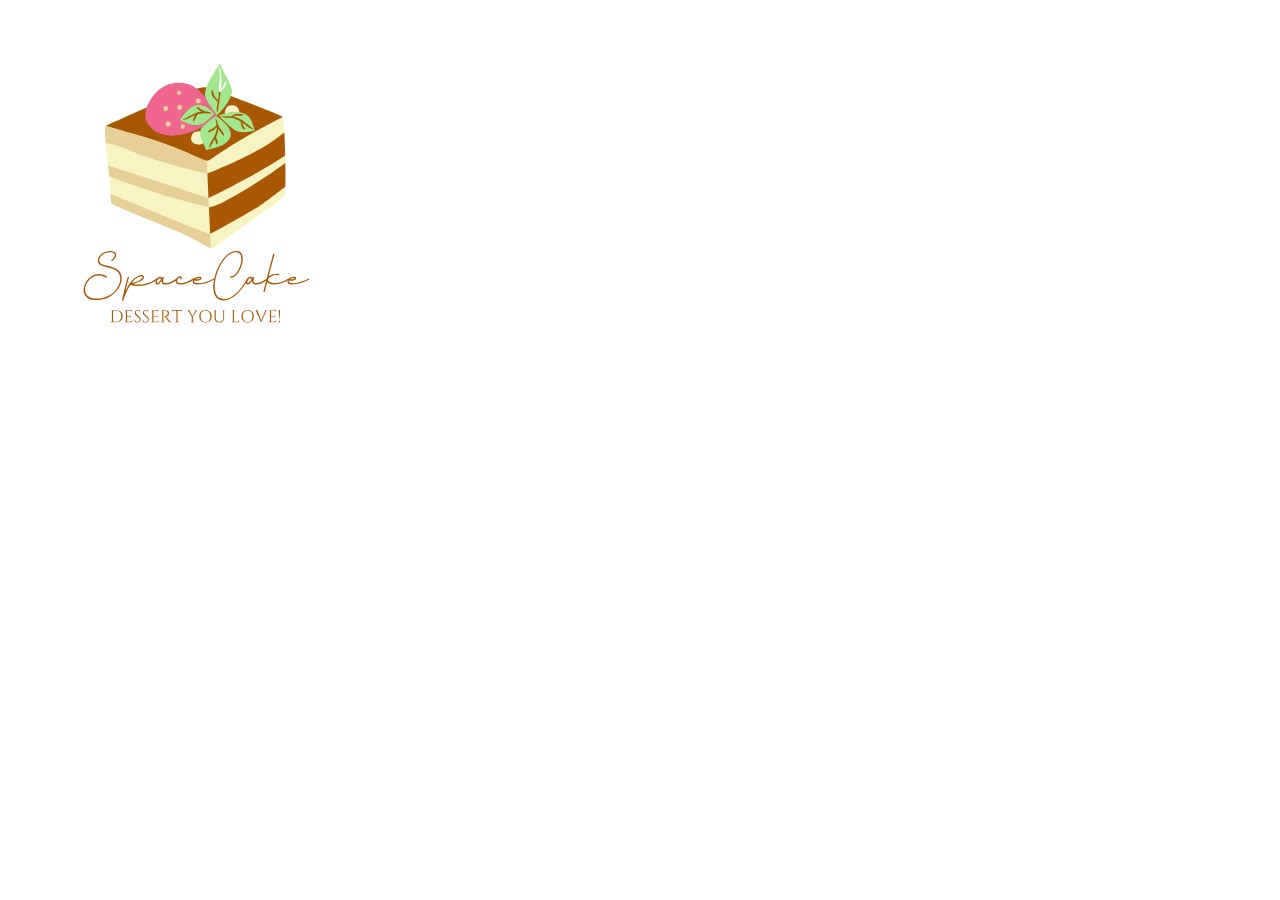
==== index.html @ 86345d09 "first commit" ====
<!DOCTYPE html>
<html lang="en">
<head>
    <meta charset="UTF-8">
    <meta http-equiv="X-UA-Compatible" content="IE=edge">
    <meta name="viewport" content="width=device-width, initial-scale=1.0">
    <title>Document</title>
</head>
<body>
    <header>
        <div>
            <img src="/public/assets/bakery.svg" alt="">
        </div>
        <div>
            <nav>
                <li>
                    <ul></ul>
                    <ul></ul>
                    <ul></ul>
                    <ul></ul>
                </li>
            </nav>
        </div>
    </header>
    <div id="main-content">

    </div>
    <footer>

    </footer>
</body>
</html>
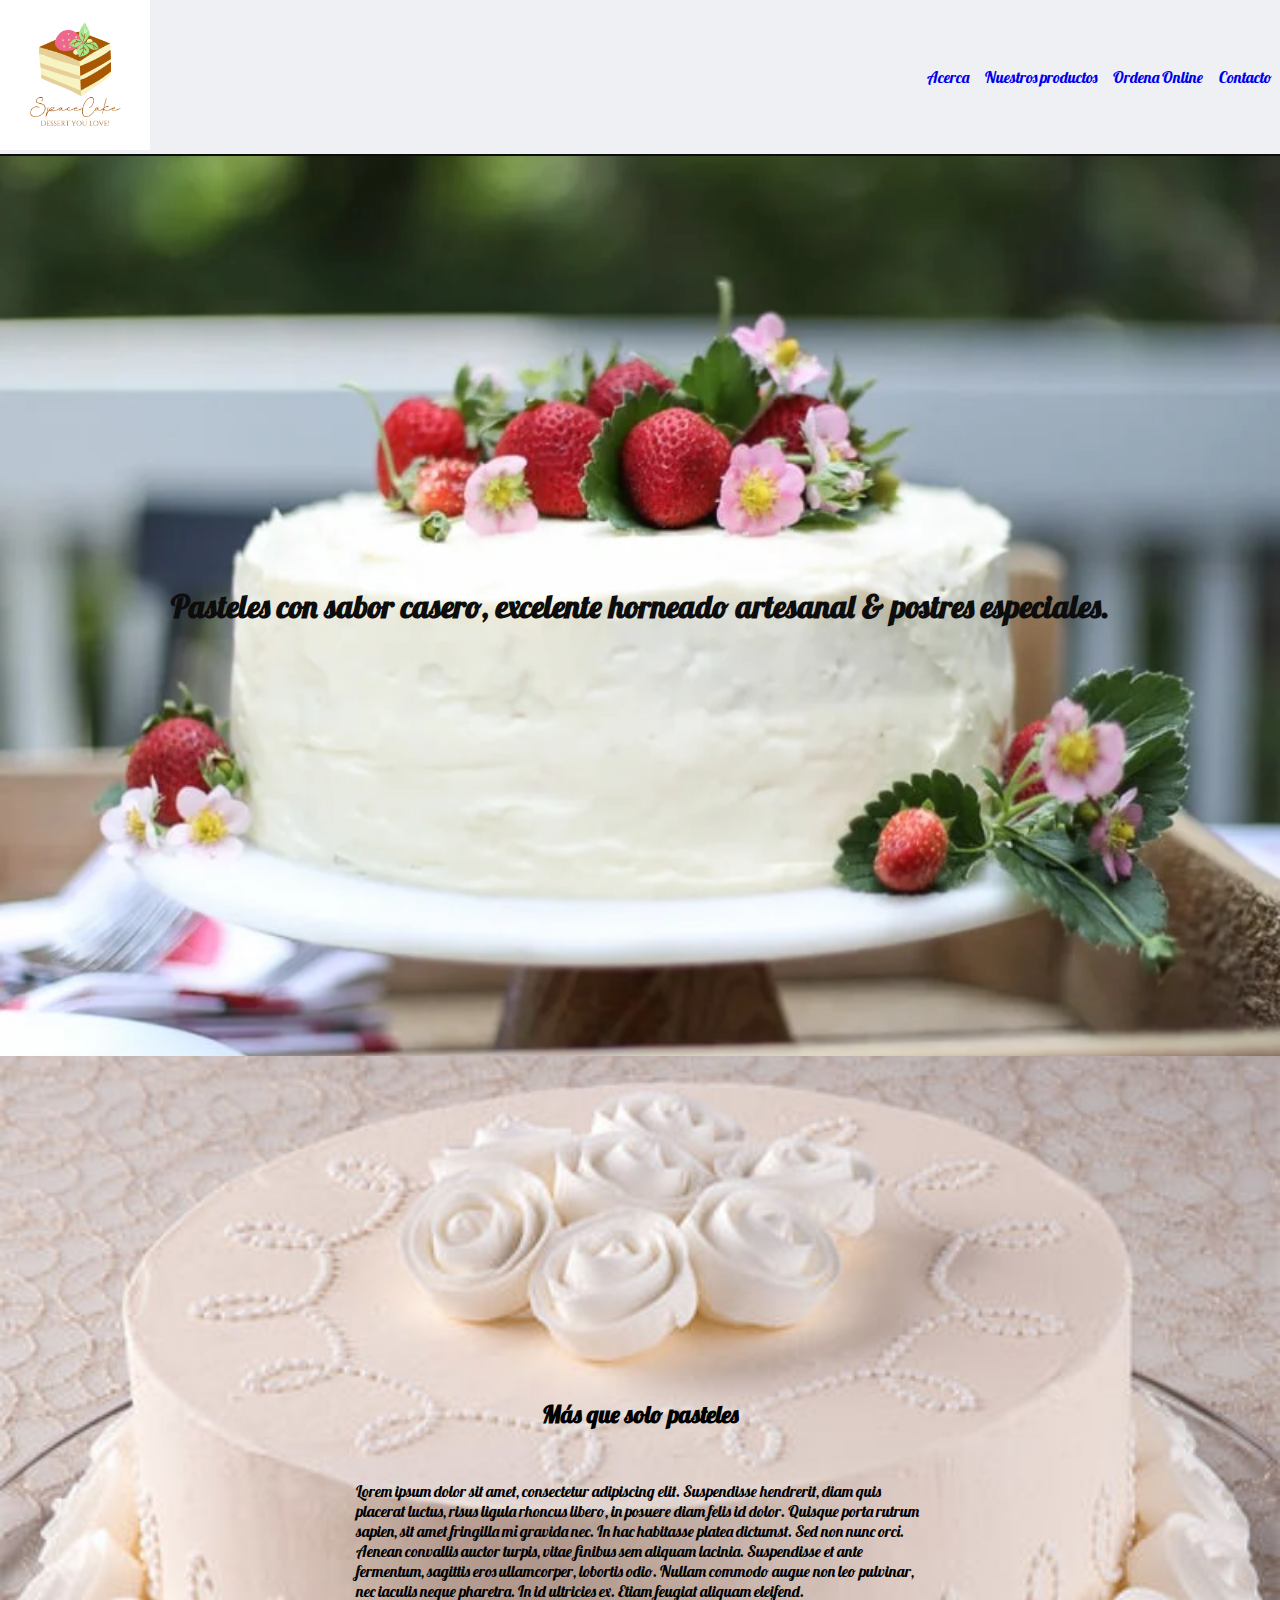
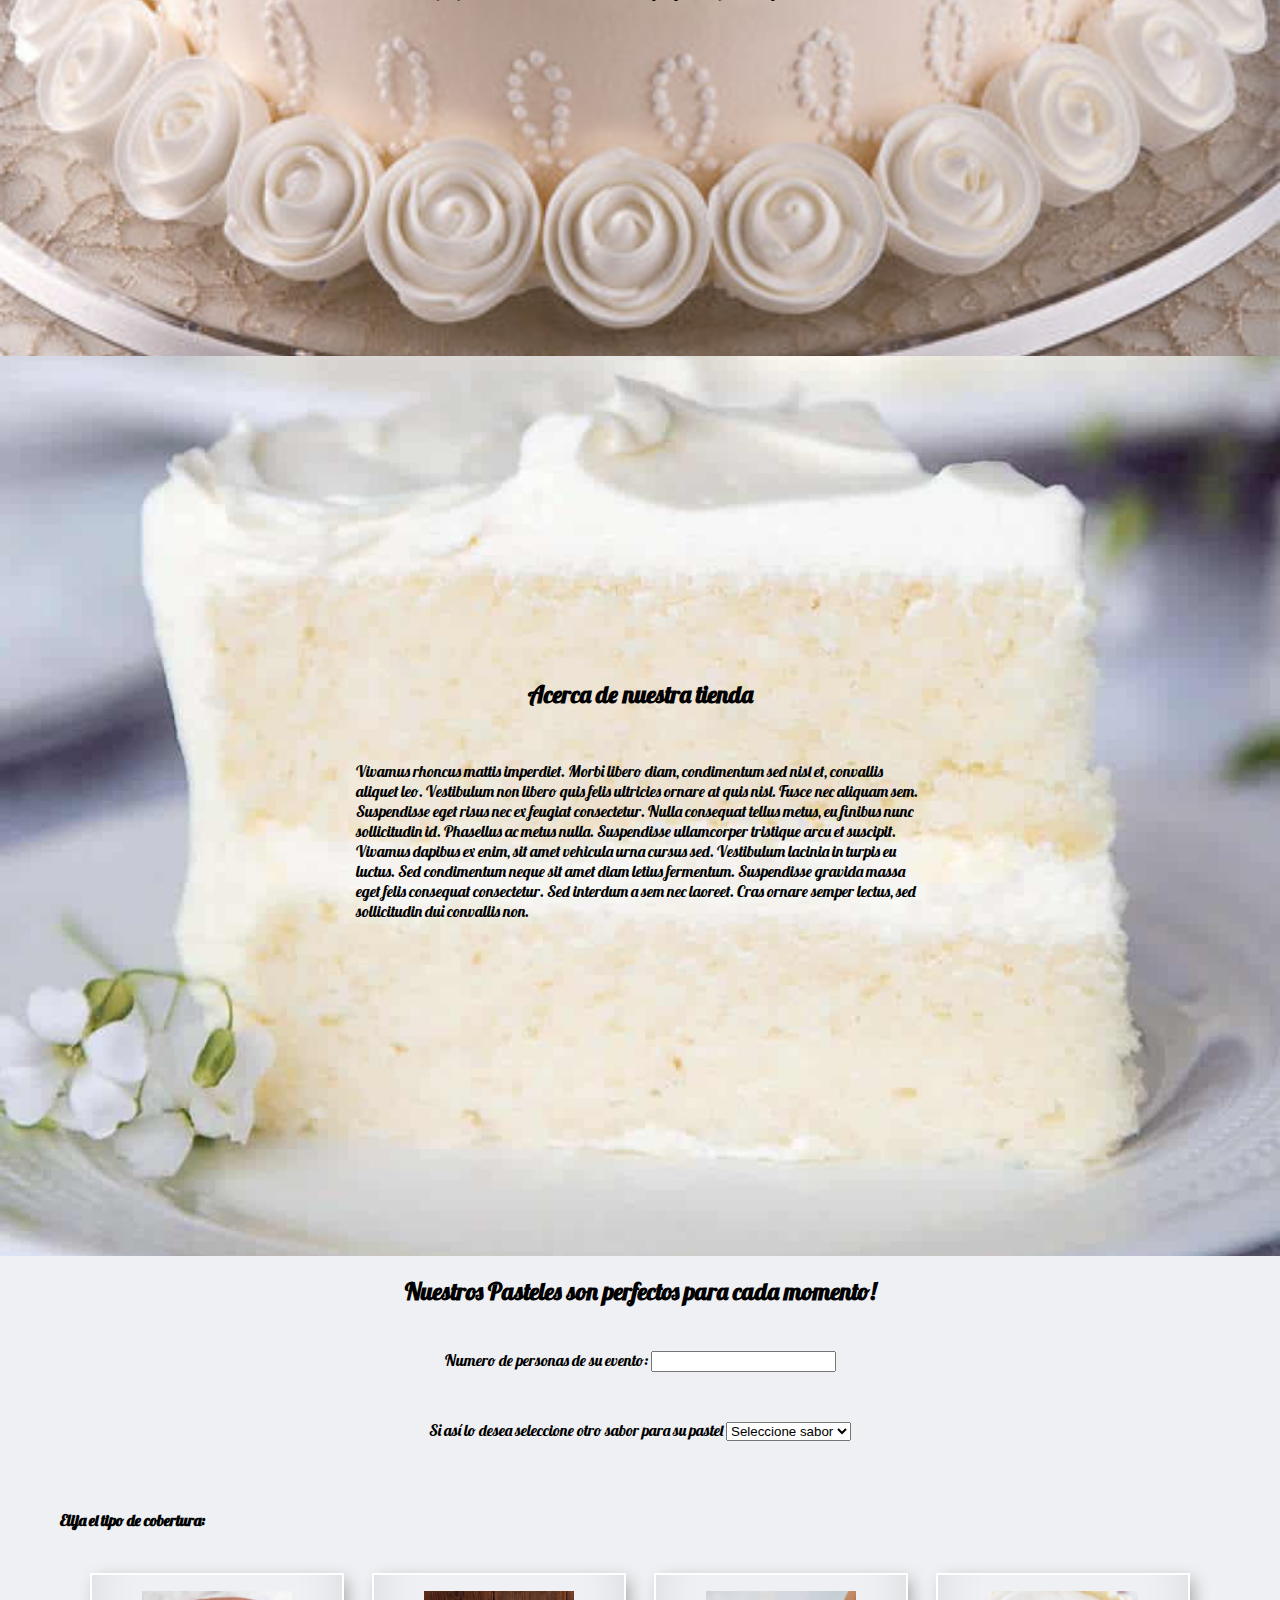
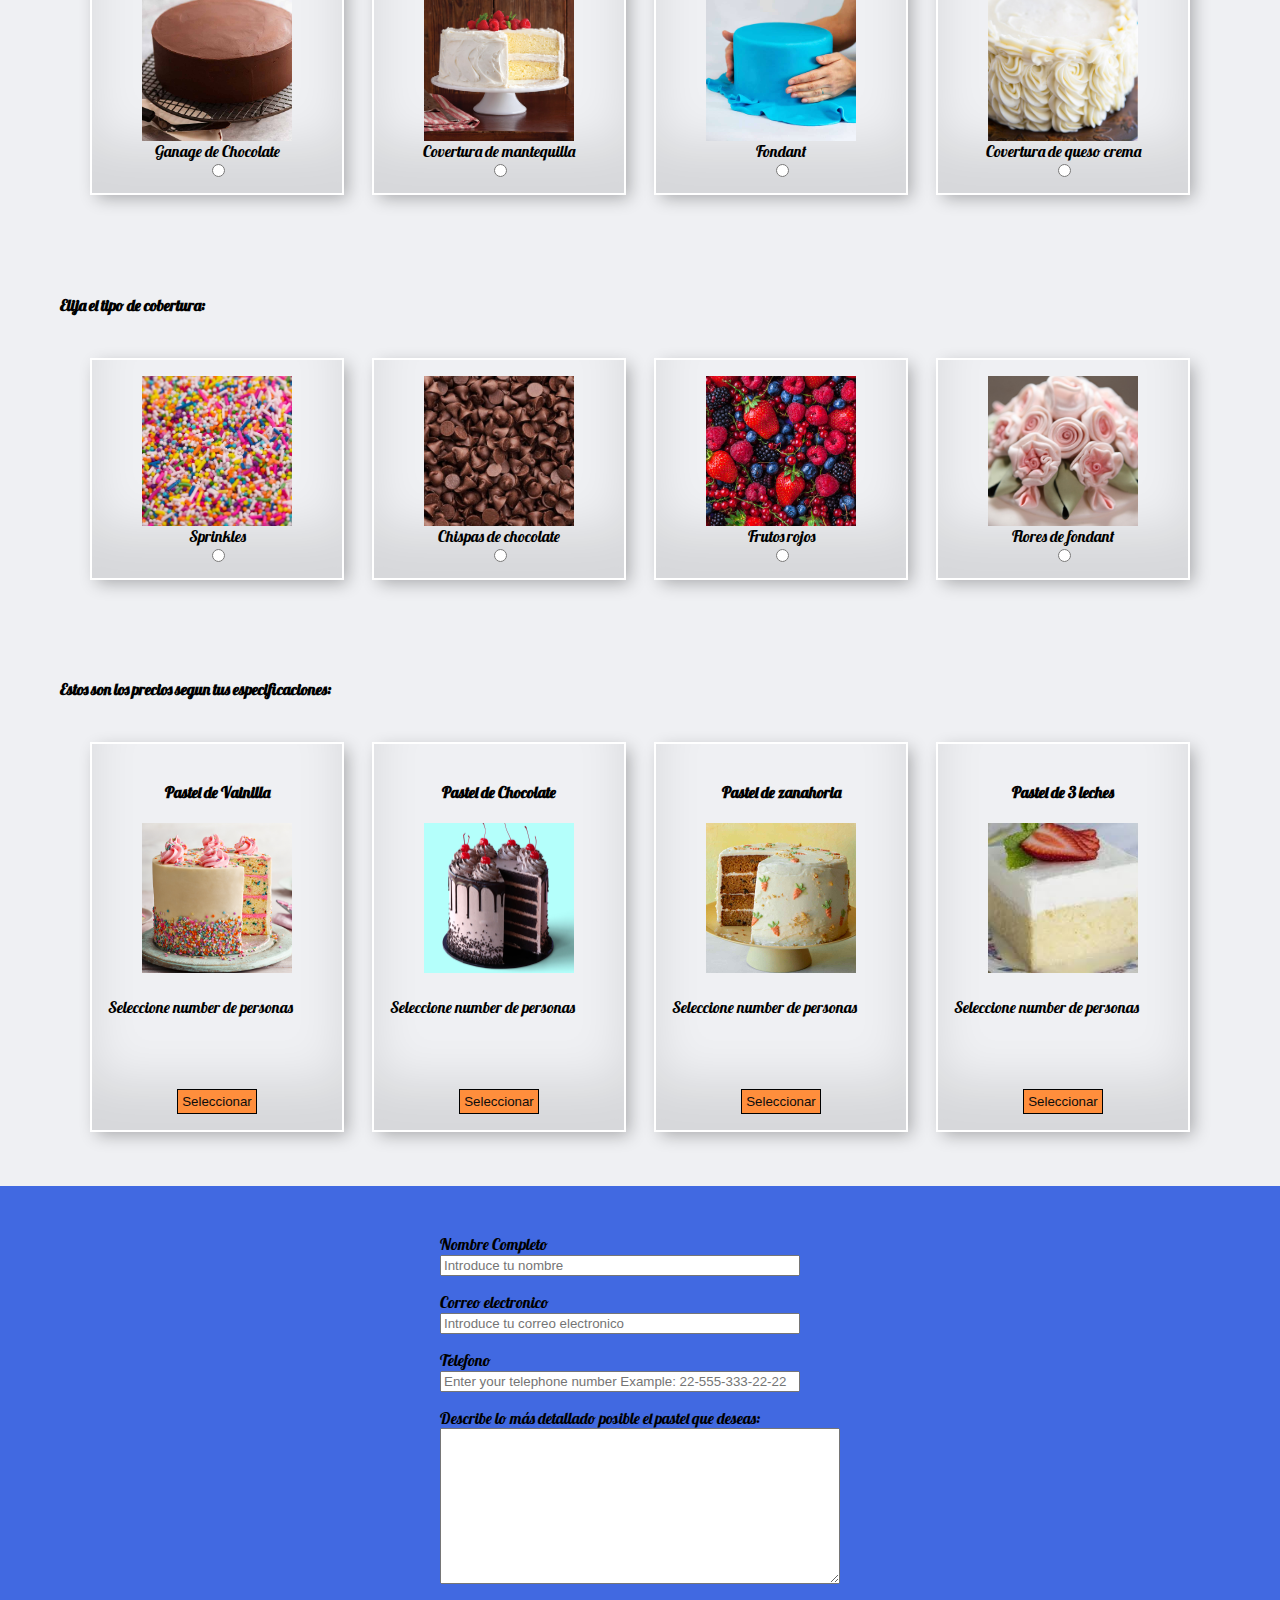
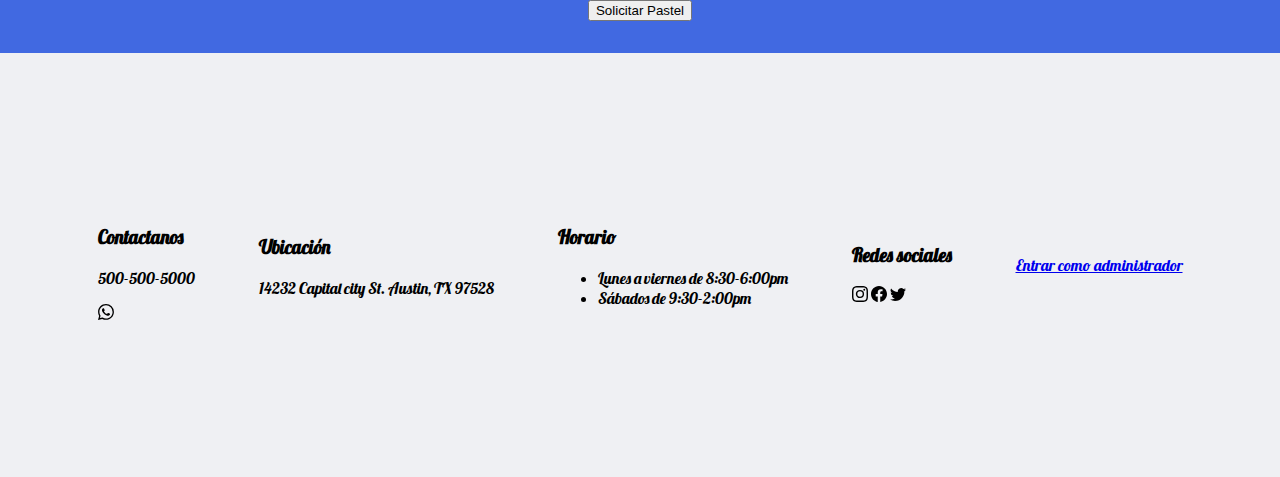
==== commit 83520f77: "add: landing page and functionality" ====
--- a/index.html
+++ b/index.html
@@ -4,29 +4,200 @@
     <meta charset="UTF-8">
     <meta http-equiv="X-UA-Compatible" content="IE=edge">
     <meta name="viewport" content="width=device-width, initial-scale=1.0">
-    <title>Document</title>
+    <link rel="stylesheet" href="index.css">
+    <link rel="preconnect" href="https://fonts.googleapis.com">
+    <link rel="preconnect" href="https://fonts.gstatic.com" crossorigin>
+    <link href="https://fonts.googleapis.com/css2?family=Lobster&display=swap" rel="stylesheet">
+    <title>SpaceCake</title>
 </head>
 <body>
     <header>
         <div>
-            <img src="/public/assets/bakery.svg" alt="">
+            <img src="/public/assets/bakery.png" alt="logo">
         </div>
         <div>
             <nav>
-                <li>
-                    <ul></ul>
-                    <ul></ul>
-                    <ul></ul>
-                    <ul></ul>
-                </li>
+                <ul>
+                    <li><a href="#about">Acerca</a></li>
+                    <li><a href="#products">Nuestros productos</a></li>
+                    <li><a href="#online-order">Ordena Online</a></li>
+                    <li><a href="#contact">Contacto</a></li>
+                </ul>
             </nav>
         </div>
     </header>
     <div id="main-content">
-
+        <section id="about">
+            <div id="welcome-div">
+                <h1>Pasteles con sabor casero, excelente horneado artesanal & postres especiales.</h1>
+                
+            </div>
+            <div>
+                <h2>
+                    Más que solo pasteles
+                </h2>
+                <p>Lorem ipsum dolor sit amet, consectetur adipiscing elit. Suspendisse hendrerit, diam quis placerat luctus, risus ligula rhoncus libero, in posuere diam felis id dolor. Quisque porta rutrum sapien, sit amet fringilla mi gravida nec. In hac habitasse platea dictumst. Sed non nunc orci. Aenean convallis auctor turpis, vitae finibus sem aliquam lacinia. Suspendisse et ante fermentum, sagittis eros ullamcorper, lobortis odio. Nullam commodo augue non leo pulvinar, nec iaculis neque pharetra. In id ultricies ex. Etiam feugiat aliquam eleifend.</p>
+            </div>
+            <div>
+                <h2>Acerca de nuestra tienda</h2>
+                <p>Vivamus rhoncus mattis imperdiet. Morbi libero diam, condimentum sed nisl et, convallis aliquet leo. Vestibulum non libero quis felis ultricies ornare at quis nisl. Fusce nec aliquam sem. Suspendisse eget risus nec ex feugiat consectetur. Nulla consequat tellus metus, eu finibus nunc sollicitudin id. Phasellus ac metus nulla. Suspendisse ullamcorper tristique arcu et suscipit. Vivamus dapibus ex enim, sit amet vehicula urna cursus sed. Vestibulum lacinia in turpis eu luctus. Sed condimentum neque sit amet diam letius fermentum. Suspendisse gravida massa eget felis consequat consectetur. Sed interdum a sem nec laoreet. Cras ornare semper lectus, sed sollicitudin dui convallis non.</p>
+            </div>
+        </section>
+        <section id="products">
+            <h2>Nuestros Pasteles son perfectos para cada momento!</h2>
+            
+            <div id="numberPersonInput">
+                <label for="numberVainilla">Numero de personas de su evento:</label>
+                <input type="number" id="numberPeople" onchange="priceSetting()" required>
+            </div>
+            <div id="secondaru-flavor">
+                <label>Si así lo desea seleccione otro sabor para su pastel</label>
+                <select id="secondaryFlavourValue" name="secondaryflavor" onchange="priceSetting()">
+                    <option style="color: lightgray;" disabled selected value>Seleccione sabor</option>
+                    <option value="Vainilla">Vainilla</option>
+                    <option value="Chocolate">Chocolate</option>
+                    <option value="Zanahoria">Zanahoria</option>
+                    <option value="3 leches">3 leches</option>
+                </select>
+            </div>
+            <div id="coverType">
+                <h4>Elija el tipo de cobertura:</h4>
+                <div class="block-package-container">
+                    <div class="block-package">
+                        <img src="/public/assets/ganache-choco-deco.png" alt="ganache-choco-deco">
+                        <label for="chocoGanage">Ganage de Chocolate</label>
+                        <input type="radio" id="chocoGanage" name="coverTypeinput" value="ganageChocolate" onchange="priceSetting()">
+                    </div>
+                    <div class="block-package">
+                        <img src="/public/assets/buttermilk-deco.png" alt="buttermilk-deco">
+                        <label for="butterCover">Covertura de mantequilla</label>
+                        <input type="radio" id="butterCover" name="coverTypeinput" value="buttermilkdeco" onchange="priceSetting()">
+                    </div>
+                    <div class="block-package">
+                        <img src="/public/assets/fondant-deco.png" alt="fondant-deco">
+                        <label for="fondant">Fondant</label>
+                        <input type="radio" id="fondant"  name="coverTypeinput" value="fondant" onchange="priceSetting()">
+                    </div>
+                    <div class="block-package">
+                        <img src="/public/assets/cream-cheese-deco.png" alt="cream-cheese-deco">
+                        <label for="creamCheese">Covertura de queso crema</label>
+                        <input type="radio" id="creamCheese" name="coverTypeinput" value="creamCheese" onchange="priceSetting()">
+                    </div>
+                </div>
+            </div>
+            <div id="decoType">
+                <h4>Elija el tipo de cobertura:</h4>
+                <div class="block-package-container">
+                    <div  class="block-package">
+                        <img src="/public/assets/sprinkles.png" alt="sprinkles">
+                        <label for="sprinkles">Sprinkles</label>
+                        <input type="radio" id="sprinkles" name="decoTypeinput" value="sprinkles" onchange="priceSetting()">
+                    </div>
+                    <div  class="block-package">
+                        <img src="/public/assets/chocolate-chips.png" alt="chocolate-chips">
+                        <label for="chocolateChips">Chispas de chocolate</label>
+                        <input type="radio" id="chocolateChips" name="decoTypeinput" value="chocolateChips" onchange="priceSetting()">
+                    </div>
+                    <div  class="block-package">
+                        <img src="/public/assets/cranberry.png" alt="cranberry">
+                        <label for="cranberry">Frutos rojos</label>
+                        <input type="radio" id="cranberry" name="decoTypeinput" value="cranberry" onchange="priceSetting()">
+                    </div>
+                    <div  class="block-package">
+                        <img src="/public/assets/fondant-flowers.png" alt="fondant-flowers">
+                        <label for="fondantFlowers">Flores de fondant</label>
+                        <input type="radio" id="fondantFlowers" name="decoTypeinput" value="fondantFlowers" onchange="priceSetting()">
+                    </div>
+                </div>
+            </div>
+            <div>
+                <h4>Estos son los precios segun tus especificaciones:</h4>
+                <div class="block-package-container">
+                    <div class="block-package">
+                        <h4 id="vaititle">Pastel de Vainilla</h4>
+                        <img src="/public/assets/funfetti-cake.png" alt="Vainilla cake">
+                        <div id="pricevai">Seleccione number de personas</div>
+                        <div class="priceCake"></div>
+                        <Button onclick="handleClick('vai')">Seleccionar</Button>
+                    </div>
+                    <div class="block-package">
+                        <h4 id="chocotitle">Pastel de Chocolate</h4>
+                        <img src="/public/assets/chocolate-cake.png" alt="Chocolate cake">
+                        <div id="pricechoco">Seleccione number de personas</div>
+                        <div class="priceCake"></div>
+                        <Button onclick="handleClick('choco')">Seleccionar</Button>
+                    </div>
+                    <div class="block-package">
+                        <h4 id="cartitle">Pastel de zanahoria</h4>
+                        <img src="/public/assets/carrot-cake.png" alt="Carrot cake">
+                        <div id="pricecar">Seleccione number de personas</div>
+                        <div class="priceCake"></div>
+                        <Button onclick="handleClick('car')">Seleccionar</Button>
+                    </div>
+                    <div class="block-package">
+                        <h4 id="m3title">Pastel de 3 leches</h4>
+                        <img src="/public/assets/3milk-cake.png" alt="3 milks cake">
+                        <div id="pricem3">Seleccione number de personas</div>
+                        <div class="priceCake"></div>
+                        <Button onclick="handleClick('m3')">Seleccionar</Button>
+                    </div>
+                </div>
+            </div>
+        </section>
+        <section id="online-order">
+            <form action="">
+                <section id="cakeData"></section>
+                <section id="userData">
+                    <div class="container">
+                        <label for="name">Nombre Completo</label><br>
+                        <input type="text" id="name" name="name" placeholder="Introduce tu nombre" required><br>
+                    </div>
+                    <div class="container">
+                        <label for="email">Correo electronico</label><br>
+                        <input type="email" id="email" name="email" placeholder="Introduce tu correo electronico" required><br>
+                    </div>
+                    <div id="phone-format-example" class="container">
+                        <label for="phone">Telefono</label><br>
+                        <input type="tel" id="phone" name="phone" maxlength="16" pattern="[0-9]{2}-[0-9]{3}-[0-9]{3}-[0-9]{2}-[0-9]{2}" placeholder="Enter your telephone number Example: 22-555-333-22-22" required>
+                    </div>
+                    <div class="container">
+                        <label for="description">Describe lo más detallado posible el pastel que deseas:</label>
+                        <textarea name="description" id="description" cols="30" rows="10"></textarea>
+                    </div>
+                </section>
+                <input type="submit" value="Solicitar Pastel">
+            </form>
+        </section>
     </div>
     <footer>
-
+        <div>
+            <div id="contact">
+                <h3>Contactanos</h3>
+                <p>500-500-5000</p>
+                <img src="/public/assets/whatsapp.svg" alt="">
+            </div>
+            <div id="location">
+                <h3>Ubicación</h3>
+                <p>14232 Capital city St. Austin, TX 97528</p>
+            </div>
+            <div id="hours">
+                <h3>Horario</h3>
+                <p><ul>
+                    <li>Lunes a viernes de 8:30-6:00pm</li>
+                    <li>Sábados de 9:30-2:00pm</li>
+                </ul></p>
+            </div>
+            <div id="socialmedia">
+                <h3>Redes sociales</h3>
+                <a href=""><img src="/public/assets/instagram.svg" alt=""></a>
+                <a href=""><img src="/public/assets/facebook.svg" alt=""></a>
+                <a href=""><img src="/public/assets/twitter.svg" alt=""></a>
+            </div>
+            <div id="admin">
+                <a href="/loginAdmin/login.html">Entrar como administrador</a>
+            </div>
+        </div>
     </footer>
+    <script src="/index.js"></script>
 </body>
 </html>--- a/index.css
+++ b/index.css
@@ -0,0 +1,196 @@
+
+:root{
+    /* Elements */
+    --bkg-color: #eff0f3;
+    --headline: #0d0d0d;
+    --paragraph: #2a2a2a;
+    --button: #ff8e3c;
+    --btn-text: #0d0d0d;
+    /* Illustration */
+    --stroke: #0d0d0d;
+    --main: #eff0f3;
+    --highlight: #ff8e3c;
+    --secondary: #fffffe;
+    --ternary: #d9376e;
+    /* Font-family */
+    font-family: 'Lobster', cursive;
+}
+*,
+*::before,
+*::after{
+    box-sizing: border-box;
+}
+html, body{
+    height: fit-content;
+    background-color: var(--bkg-color);
+    scroll-behavior: smooth;
+    padding: 0;
+    margin: 0;
+}
+/* Header section style */
+header{
+    display: flex;
+    justify-content: space-between;
+    align-items: center;
+    position: sticky;
+    top: 0;
+    background-color: var(--bkg-color);
+    color: var(--headline);
+    border-bottom: var(--stroke) 2px solid;
+}
+header img{
+    width: 150px;
+    height: 150px;
+}
+nav ul{
+    display: flex;
+}
+nav ul li{
+    list-style: none;
+}
+nav ul li a{
+    text-decoration: none;
+    padding: 8px;
+}
+/* About section style */
+#about{
+    scroll-margin-top: 150px;
+}
+#welcome-div{
+    height: 100vh;
+    display: flex;
+    justify-content: center;
+    align-items: center;
+    background-image: url(/public/assets/strawberry-cake.png);
+    background-repeat: no-repeat;
+    background-position: center;
+    background-size: cover;
+    color: var(--headline);
+}
+#about div:nth-child(2){
+    height: 100vh;
+    display: flex;
+    flex-direction: column;
+    justify-content: center;
+    align-items: center;
+    background-image: url(/public/assets/pastel-bck.png);
+    background-repeat: no-repeat;
+    background-position: center;
+    background-size: cover;
+}
+#about div:nth-child(3){
+    height: 100vh;
+    display: flex;
+    flex-direction: column;
+    justify-content: center;
+    align-items: center;
+    background-image: url(/public/assets/white-cake-recipe.png);
+    background-repeat: no-repeat;
+    background-position: center;
+    background-size: cover;
+}
+#about div p{
+    max-width: 600px;
+    padding: 16px;
+}
+/* Our products style */
+#products{
+    scroll-margin-top: 150px;
+}
+#products h2{
+    text-align: center;
+}
+#products{
+    display: flex;
+    flex-direction: column;
+    align-items: center;
+}
+#products div{
+    padding: 16px;
+    margin: 8px;
+    min-width: 250px;
+}
+#block-package-container{
+    display: flex;
+    flex-direction: column;
+}
+.block-package{
+    width: 200px;
+    height: fit-content;
+    padding: 16px;
+    box-shadow: 
+        inset 0 -3em 3em rgba(0,0,0,0.1),
+        0 0  0 2px rgb(255,255,255),
+        0.3em 0.3em 1em rgba(0,0,0,0.3);
+    display: flex;
+    flex-direction: column;
+    align-items: center;
+    justify-content: space-between;
+    margin: 16px;
+}
+.block-package .priceCake div:nth-child(2n){
+    text-align: center;
+}
+.block-package button{
+    border: 1px black solid;
+    color: var(--btn-text);
+    background-color: var(--button);
+    padding: 4px;
+    text-decoration: none;
+}
+.block-package img{
+    width: 150px;
+    height: 150px;
+    object-fit: cover;
+}
+.block-package button:hover{
+    background-color: orangered;
+}
+.block-package-container{
+    display: flex;
+    justify-content: center;
+    gap: 16px;
+    flex-wrap: wrap;
+}
+/* Order online section */
+#online-order{
+    background-color: royalblue;
+}
+#online-order form{
+    display: flex;
+    flex-direction: column;
+    align-items: center;
+    padding: 32px;
+}
+#cakeData{
+    display: flex;
+    flex-direction: column;
+    align-items: center;
+}
+#userData .container{
+    min-width: 400px;
+    margin: 16px;
+}
+#userData .container input{
+    width: 90%;
+}
+#userData .container:last-child {
+    display: flex;
+    flex-direction: column;
+}
+/* footer */
+footer{
+    height: 40vh;
+    display: flex;
+    justify-content: center;
+    align-items: center;
+    margin: 32px;
+}
+footer > div{
+    display: flex;
+    gap: 64px;
+    align-items: center;
+    flex-wrap: wrap;
+    padding: 32px;
+    margin: 16px;
+}
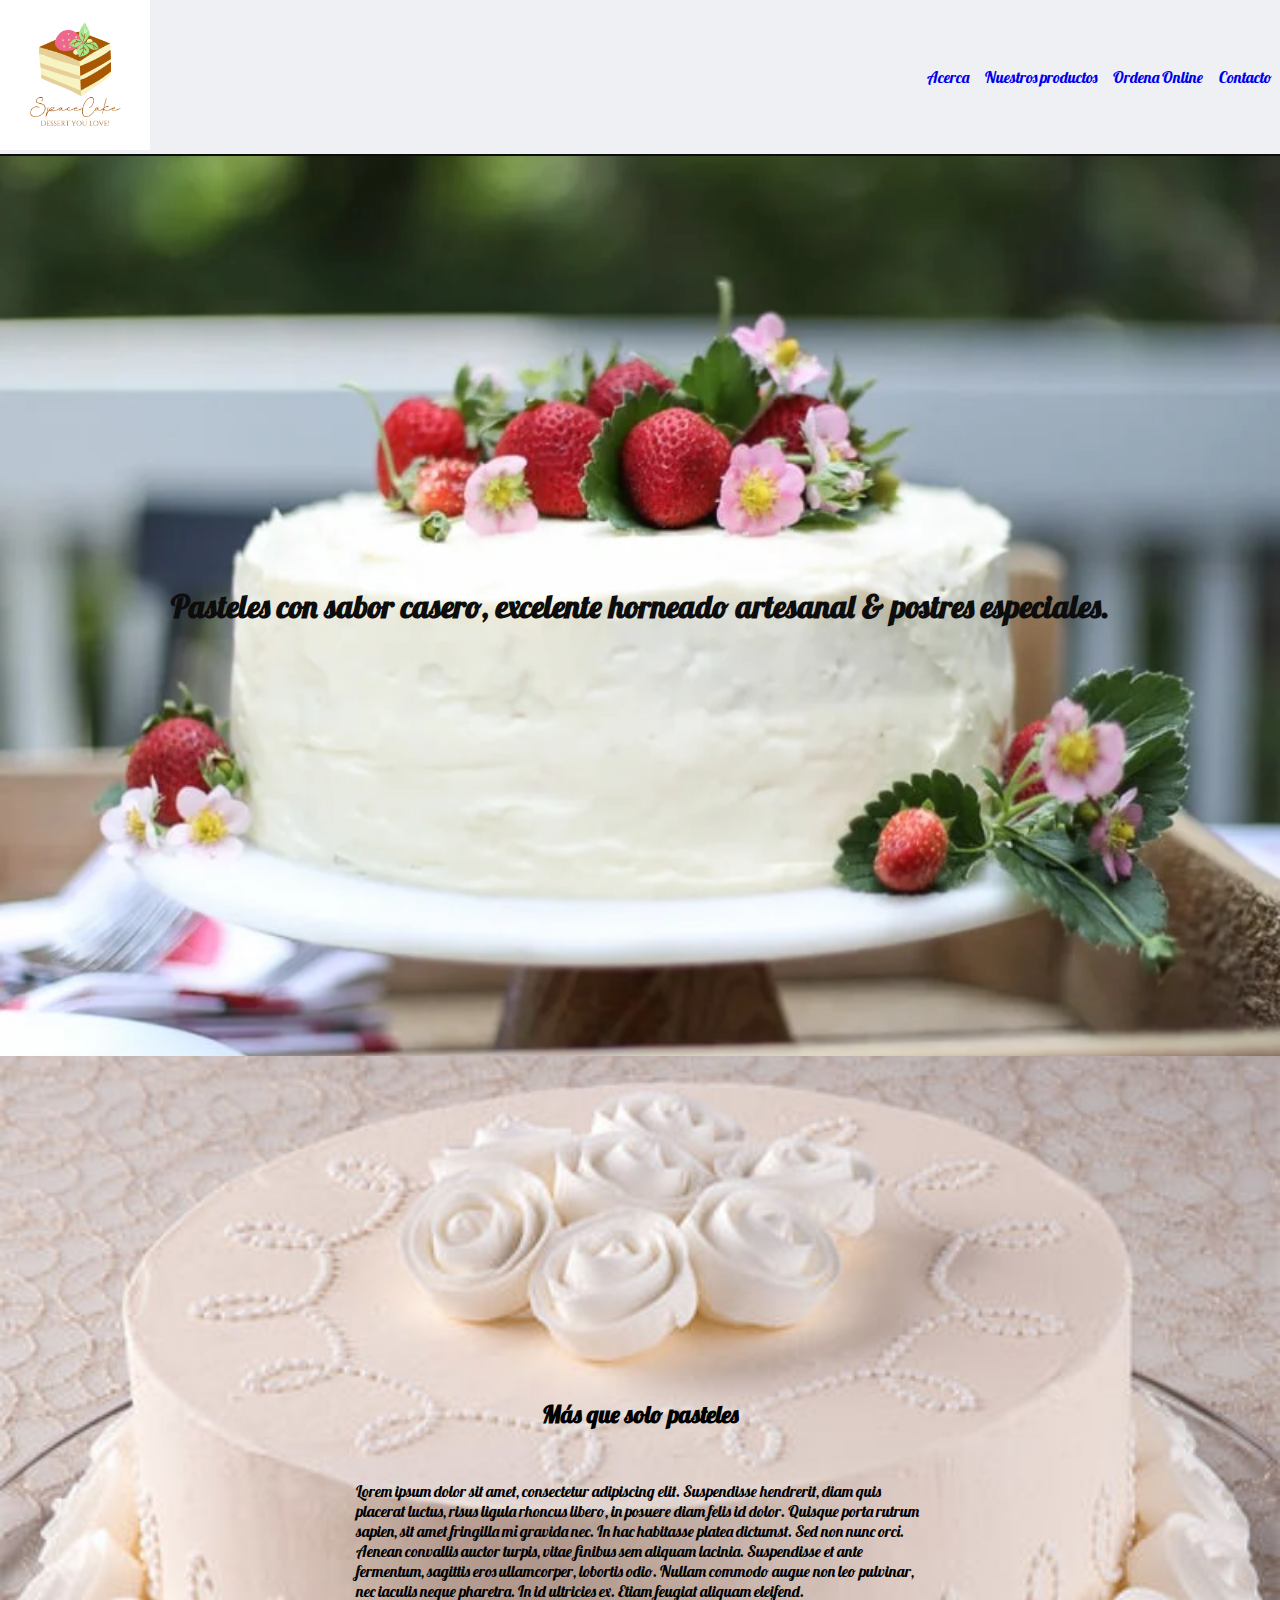
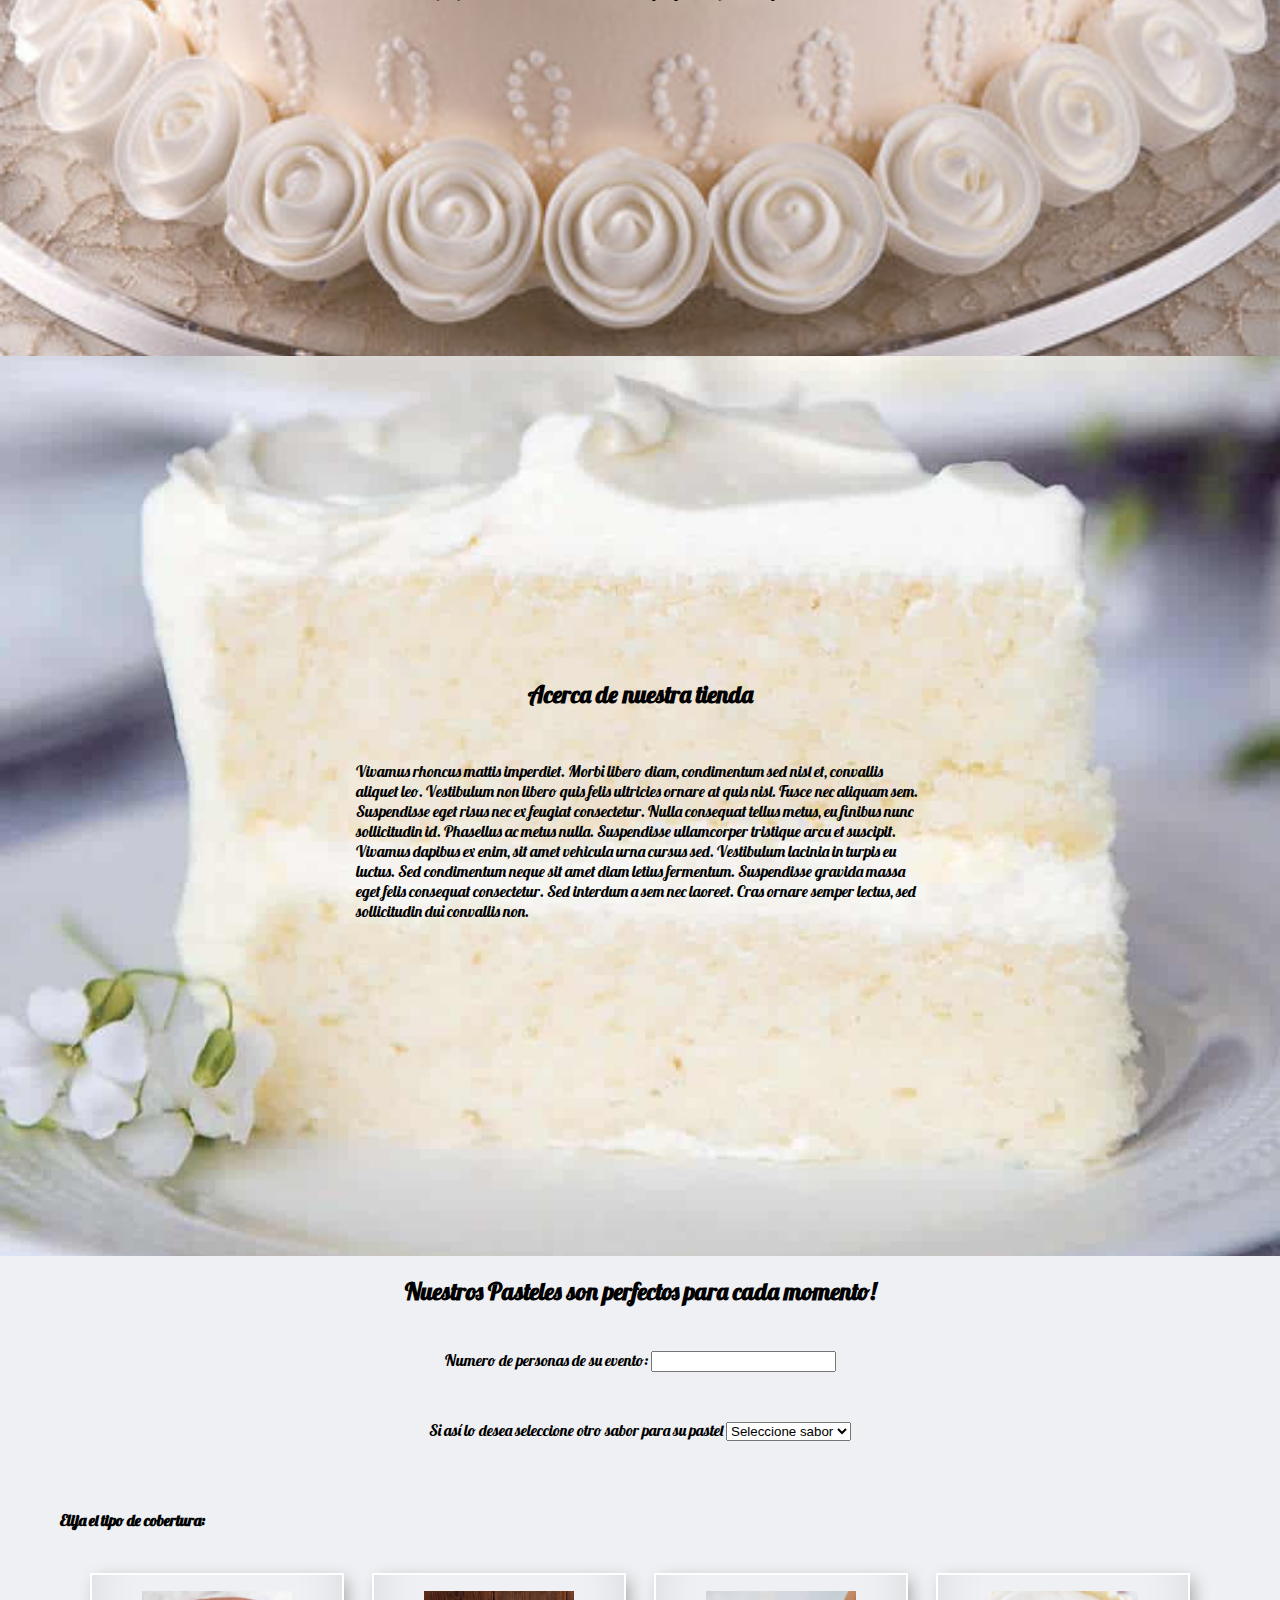
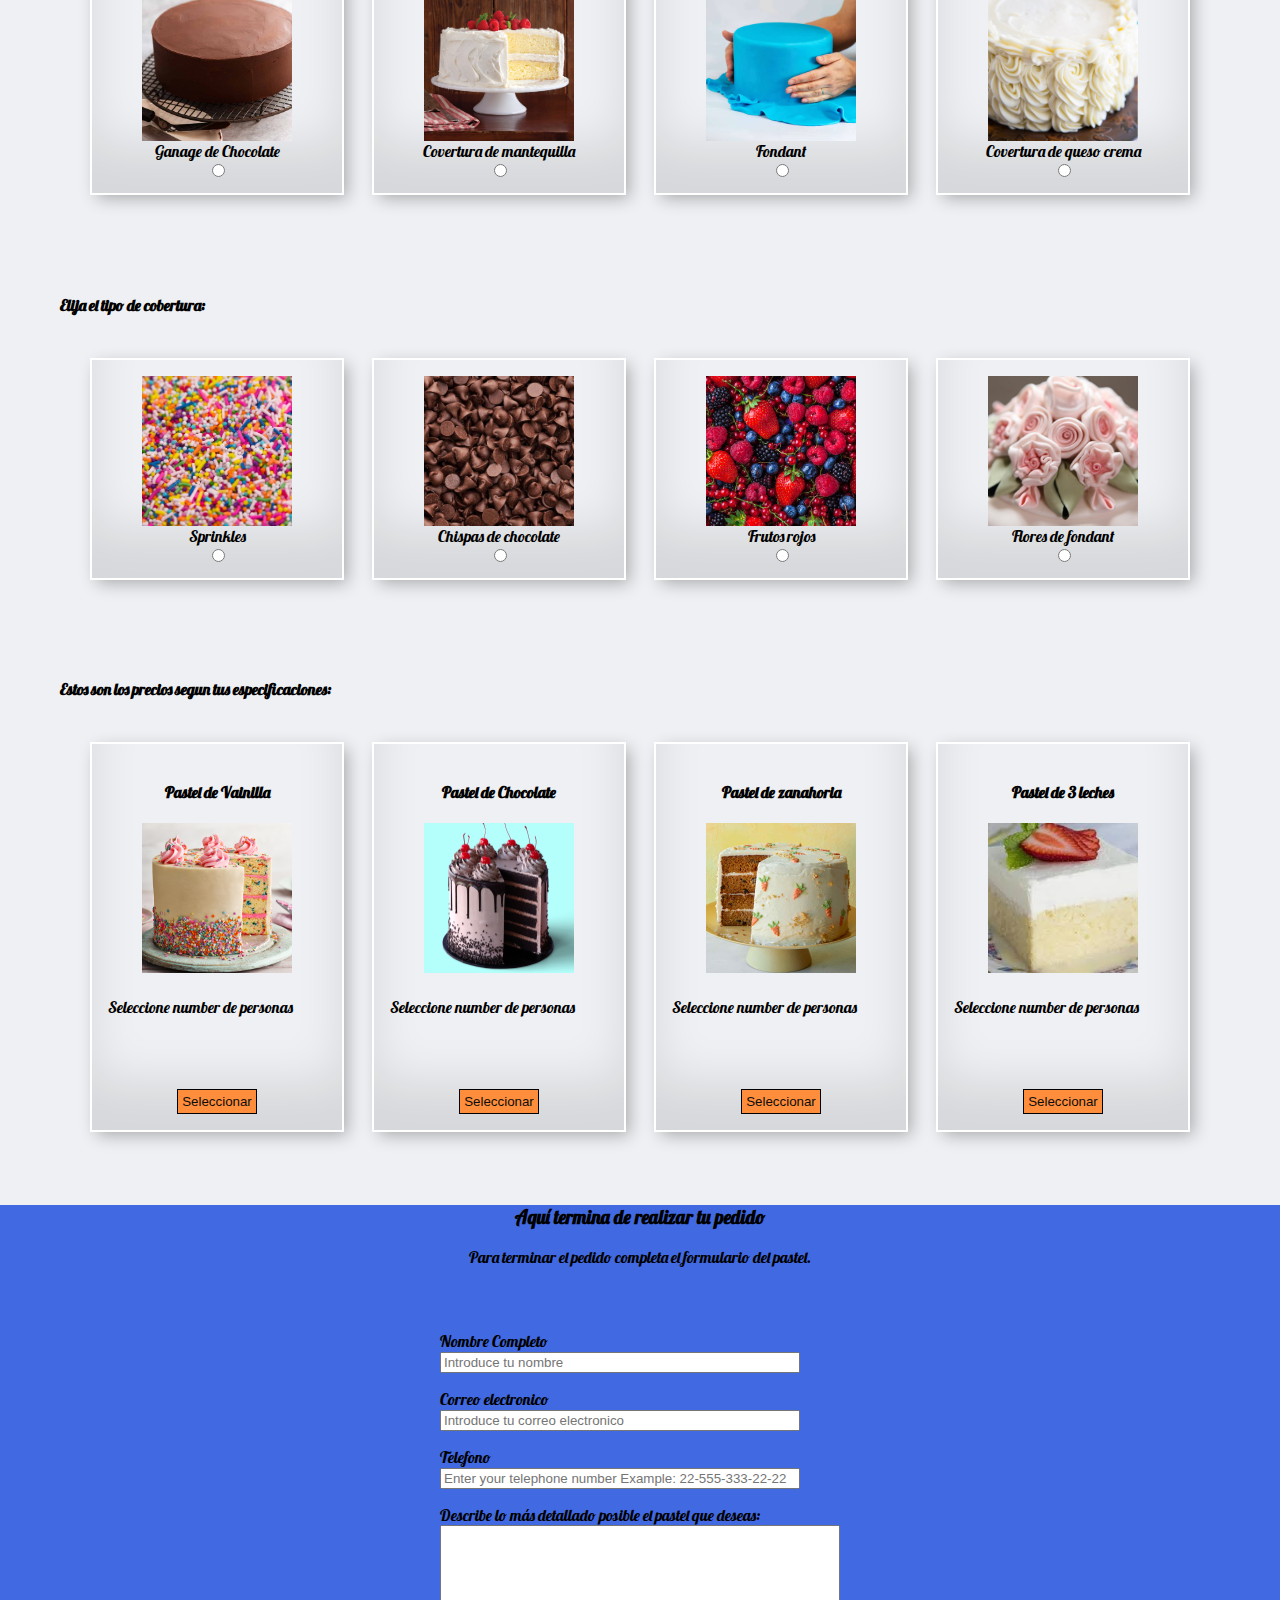
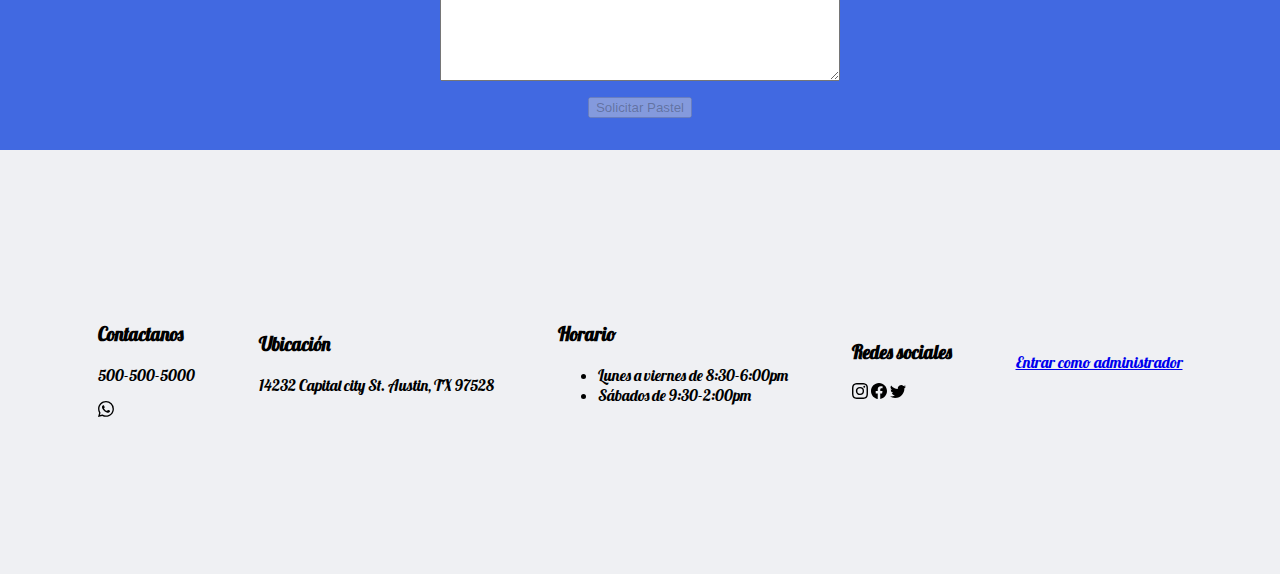
==== commit c4886a66: "add: new functionality to form and admin page" ====
--- a/index.html
+++ b/index.html
@@ -145,6 +145,8 @@
             </div>
         </section>
         <section id="online-order">
+            <h3>Aquí termina de realizar tu pedido</h3>
+            <p>Para terminar el pedido completa el formulario del pastel.</p>
             <form action="">
                 <section id="cakeData"></section>
                 <section id="userData">
@@ -165,7 +167,7 @@
                         <textarea name="description" id="description" cols="30" rows="10"></textarea>
                     </div>
                 </section>
-                <input type="submit" value="Solicitar Pastel">
+                <input id="submitOrder" type="submit" value="Solicitar Pastel" disabled="disabled">
             </form>
         </section>
     </div>
--- a/index.css
+++ b/index.css
@@ -155,6 +155,10 @@
 /* Order online section */
 #online-order{
     background-color: royalblue;
+    scroll-margin-top: 150px;
+}
+#online-order h3, #online-order p{
+    text-align: center;
 }
 #online-order form{
     display: flex;
